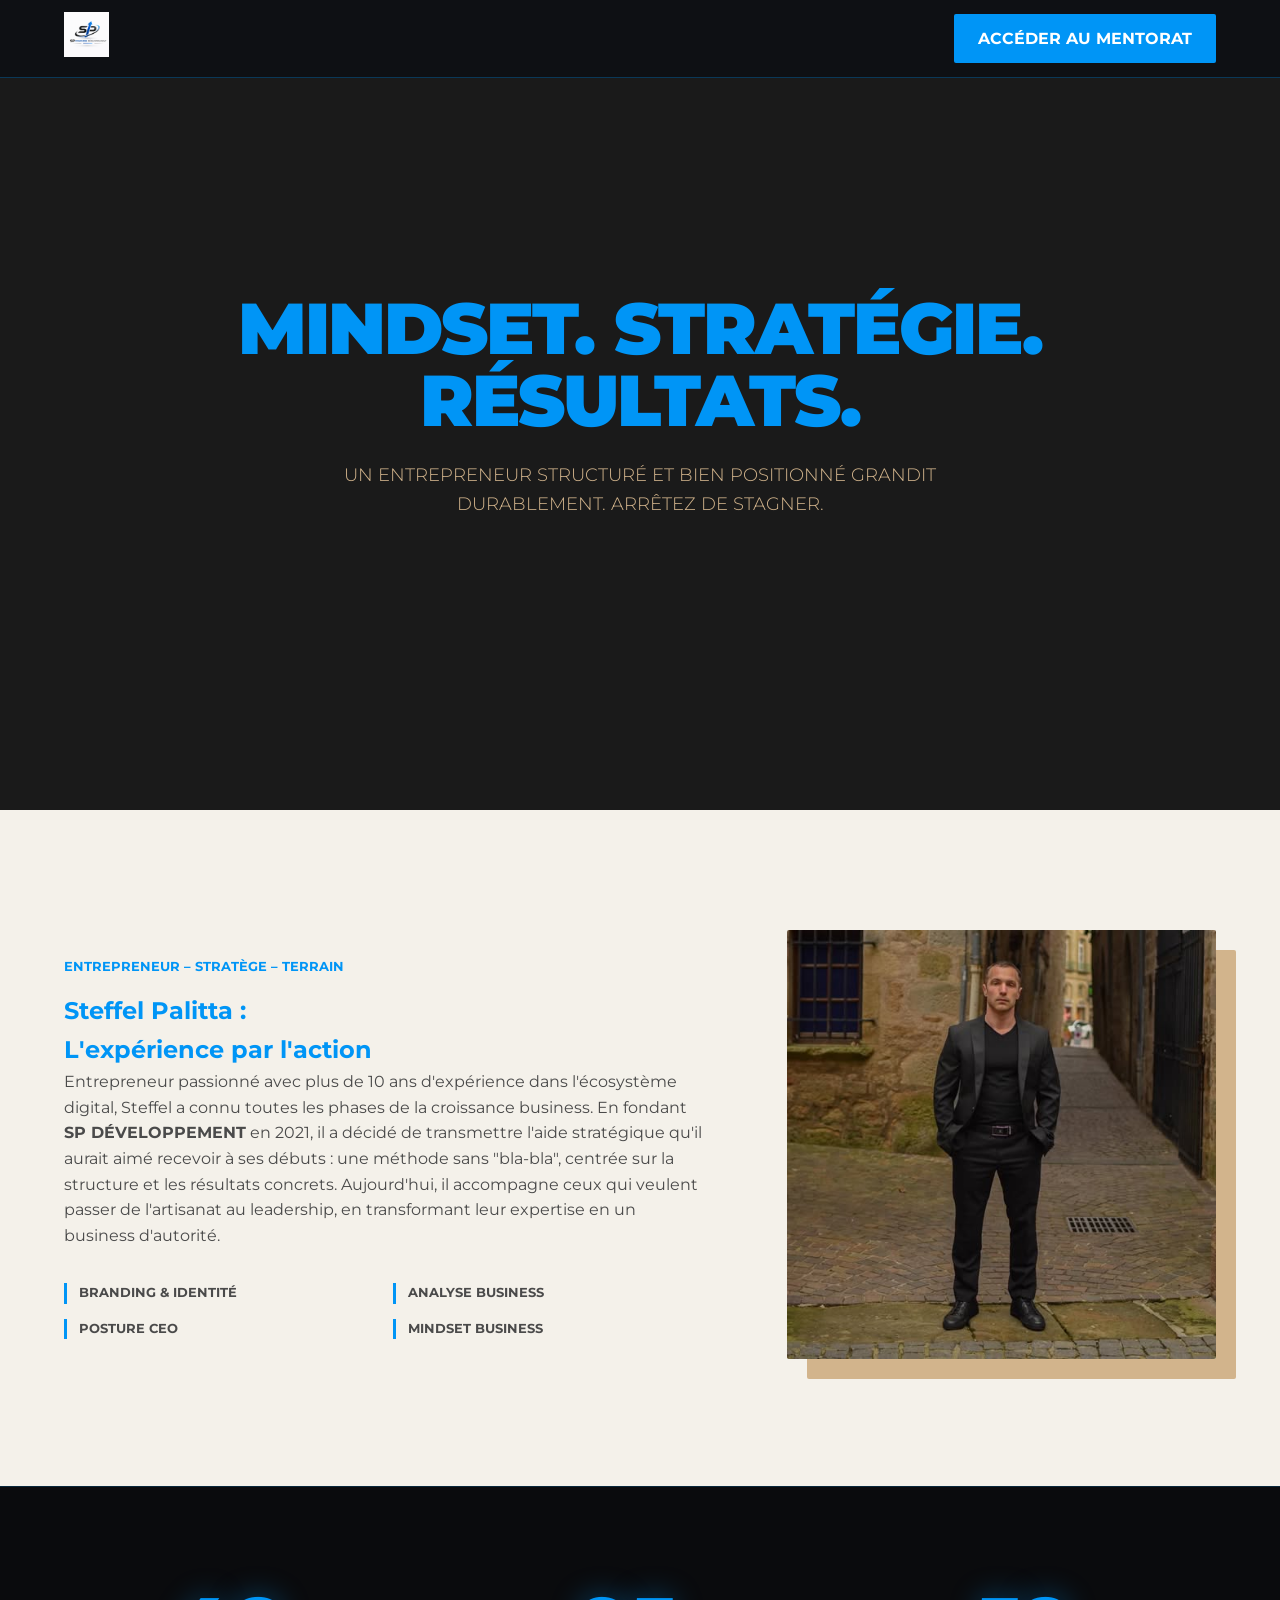
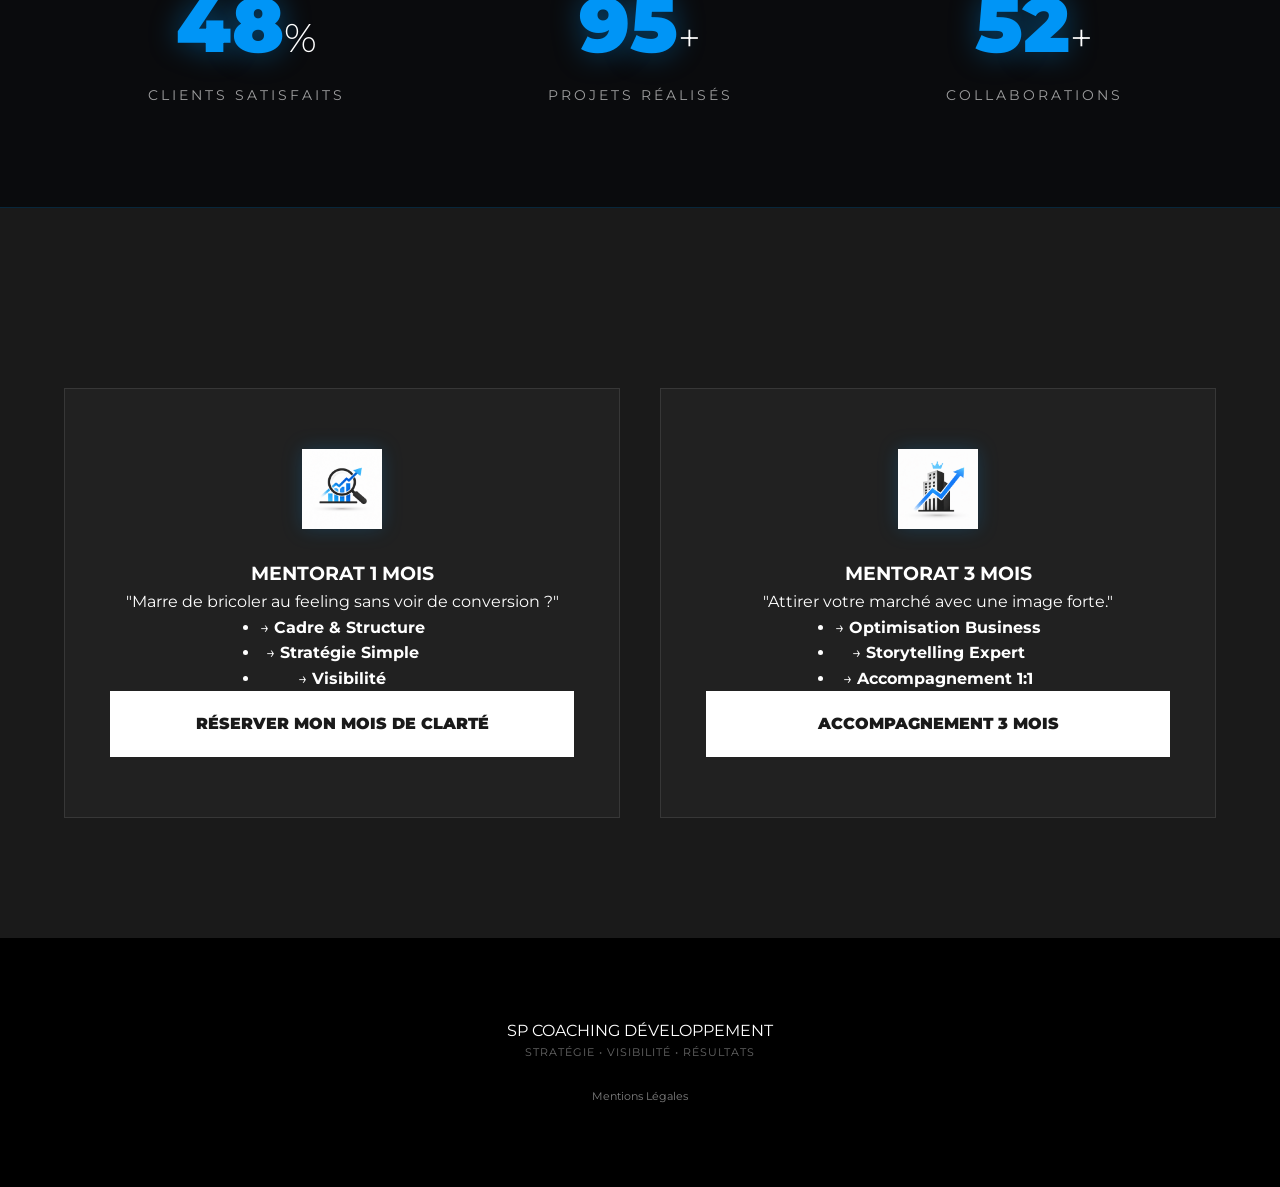
==== index.html @ ff1485f9 "Site complet sb-developpement" ====
<!DOCTYPE html>
<html lang="fr">
<head>
    <meta charset="UTF-8">
    <meta name="viewport" content="width=device-width, initial-scale=1.0">
    
    <title>SP Coaching Developpement | Stratégie & Croissance Entrepreneuriale</title>
    <meta name="description" content="Passez de l'artisanat au leadership avec Steffel Palitta. Accompagnement stratégique et mindset business.">

    <link rel="apple-touch-icon" sizes="180x180" href="assets/apple-touch-icon.png">
    <link rel="icon" type="image/png" sizes="32x32" href="assets/favicon-32x32.png">
    <link rel="icon" type="image/png" sizes="16x16" href="assets/favicon-16x16.png">
    <link rel="shortcut icon" href="assets/favicon.ico">

    <meta property="og:title" content="SP Coaching Développement | Stratégie & Croissance">
    <meta property="og:image" content="assets/logo.png">

    <link href="https://fonts.googleapis.com/css2?family=Montserrat:wght@300;400;700;900&display=swap" rel="stylesheet">
    <link rel="stylesheet" href="css/style.css">
</head>
<body>
    <div id="scroll-progress"></div>
    <header>
        <div class="logo-container">
            <img src="assets/logo.png" alt="SP Développement">
        </div>
        <a href="#offres" class="nav-btn">ACCÉDER AU MENTORAT</a>
    </header>

    <section class="hero">
        <h1 class="reveal active">MINDSET. STRATÉGIE.<br><span>RÉSULTATS.</span></h1>
        <p class="reveal active">Un entrepreneur structuré et bien positionné grandit durablement. Arrêtez de stagner.</p>
    </section>

    <section class="bio">
    <div class="container-bio">
        <div class="bio-text reveal active">
            <span class="tagline">ENTREPRENEUR – STRATÈGE – TERRAIN</span>
            <h2>Steffel Palitta : <br>L'expérience par l'action</h2>
            <p>Entrepreneur passionné avec plus de 10 ans d'expérience dans l'écosystème digital, Steffel a connu toutes les phases de la croissance business. En fondant <strong>SP DÉVELOPPEMENT</strong> en 2021, il a décidé de transmettre l'aide stratégique qu'il aurait aimé recevoir à ses débuts : une méthode sans "bla-bla", centrée sur la structure et les résultats concrets. Aujourd'hui, il accompagne ceux qui veulent passer de l'artisanat au leadership, en transformant leur expertise en un business d'autorité.</p>
            <div class="skills">
                <div class="skill">Branding & Identité</div>
                <div class="skill">Analyse Business</div>
                <div class="skill">Posture CEO</div>
                <div class="skill">Mindset Business</div>
            </div>
        </div>

        <div class="bio-img reveal active">
            <img src="assets/steffel.jpg" alt="Steffel Palitta">
        </div>
    </div>
</section>
<section class="stats-bar reveal">
    <div class="stat-item">
        <span class="stat-number" data-target="100">0</span><span class="suffix">%</span>
        <p>Clients Satisfaits</p>
    </div>
    <div class="stat-item">
        <span class="stat-number" data-target="200">0</span><span class="suffix">+</span>
        <p>Projets Réalisés</p>
    </div>
    <div class="stat-item">
        <span class="stat-number" data-target="108">0</span><span class="suffix">+</span>
        <p>Collaborations</p>
    </div>
</section>
    <section id="offres" class="offres">
        <div class="grid-offres">
        
        <div class="card-offre reveal">
            <img src="assets/icone-1.png" alt="Mentorat 1 mois" class="icon-offre">
            <h3>MENTORAT 1 MOIS</h3>
            <p class="pain-point">"Marre de bricoler au feeling sans voir de conversion ?"</p>
            <ul>
                <li>→ <strong>Cadre & Structure</strong></li>
                <li>→ <strong>Stratégie Simple</strong></li>
                <li>→ <strong>Visibilité</strong></li>
            </ul>
            <a href="https://wa.me/33616036590?text=Bonjour%20Steffel,%20je%20viens%20de%20ton%20site%20et%20je%20souhaite%20en%20savoir%20plus%20sur%20le%20Mentorat%201%20mois."target="_blank" class="btn-action">Réserver mon mois de clarté</a>
        </div>

        <div class="card-offre reveal">
            <img src="assets/icone-2.png" alt="Mentorat 3 mois" class="icon-offre">
            <h3>MENTORAT 3 MOIS</h3>
            <p class="pain-point">"Attirer votre marché avec une image forte."</p>
            <ul>
                <li>→ <strong>Optimisation Business</strong></li>
                <li>→ <strong>Storytelling Expert</strong></li>
                <li>→ <strong>Accompagnement 1:1</strong></li>
            </ul>
            <a href="https://wa.me/33616036590?text=Bonjour%20Steffel,%20je%20viens%20de%20ton%20site%20et%20je%20souhaite%20en%20savoir%20plus%20sur%20le%20Mentorat%203%20mois."target="_blank" class="btn-action">Accompagnement 3 mois</a>
        </div>

    </div>
    </section>

    <footer>
        <div class="footer-logo">SP COACHING DÉVELOPPEMENT</div>
        <p style="opacity: 0.4; font-size: 0.7rem; letter-spacing: 1px; margin-bottom: 20px;">STRATÉGIE • VISIBILITÉ • RÉSULTATS</p>
        <a href="mentions-legales.html" style="color: white; font-size: 0.7rem; text-decoration: none; opacity: 0.5;">Mentions Légales</a>
</body>
<script src="js/main.js"></script>
</html>
---- css/style.css ----
/* DESIGN GLOBAL & CHARTE GRAPHIQUE SP DÉVELOPPEMENT */
:root {
    --couleur-principale: #0095f6; 
    --couleur-sombre: #0F1115;
    --noir-graphite: #1a1a1a; /* Ajouté */
    --blanc-cassé: #F4F1EA;
    --gris-text: #4A4A4A;
    --beige-sable: #D2B48C; /* Ajouté pour tes sous-titres */
    --transition-smooth: all 0.3s ease; /* Ajouté pour tes animations */
}

/* Mise à jour automatique des éléments clés */
h1, h2, .highlight { color: var(--couleur-principale); }
.nav-btn { background-color: var(--couleur-principale); color: white; border: none; }
.cta-whatsapp { border: 2px solid var(--couleur-principale); color: var(--couleur-principale); }
.cta-whatsapp:hover { background-color: var(--couleur-principale); color: white; }

* { margin: 0; padding: 0; box-sizing: border-box; }
html { scroll-behavior: smooth; }
body { 
    font-family: 'Montserrat', sans-serif; 
    background-color: var(--couleur-sombre); /* On met un fond sombre par défaut */
    color: white; 
    line-height: 1.6; 
    overflow-x: hidden; 
}

/* ANIMATIONS DE RÉVÉLATION (CORRIGÉES) */
.reveal { 
    opacity: 1; /* On force à 1 pour que ce soit visible tout de suite */
    transform: none; 
}

/* On garde quand même l'animation pour plus tard */
@keyframes fadeIn { 
    from { opacity: 0; transform: translateY(20px); } 
    to { opacity: 1; transform: translateY(0); } 
}

.active { 
    animation: fadeIn 0.8s ease forwards; 
}

/* HEADER PREMIUM */
header { 
    background: rgba(15, 17, 21, 0.98); 
    backdrop-filter: blur(12px);
    padding: 12px 5%; 
    display: flex; justify-content: space-between; align-items: center; 
    position: fixed; width: 100%; top: 0; z-index: 1000; 
    border-bottom: 1px solid rgba(0, 149, 246, 0.3); 
}
.logo-container img { height: 45px; width: auto; }

.nav-btn { 
    background: var(--couleur-principale); 
    color: white; 
    padding: 12px 24px; 
    text-decoration: none; 
    font-weight: bold; 
    border-radius: 2px; 
    transition: var(--transition-smooth); 
}
.nav-btn:hover { background: white; color: var(--couleur-principale); }

/* HERO SECTION */
.hero { 
    height: 90vh; 
    background: var(--noir-graphite); 
    color: white; 
    display: flex; flex-direction: column; 
    justify-content: center; align-items: center; 
    text-align: center; padding: 0 5%; 
}
.hero h1 { font-size: clamp(2.2rem, 8vw, 4.5rem); text-transform: uppercase; font-weight: 900; line-height: 1; margin-bottom: 25px; letter-spacing: -2px; }
.hero span { color: var(--couleur-principale); }
.hero p { font-size: 1.1rem; max-width: 700px; color: var(--beige-sable); font-weight: 300; text-transform: uppercase; }

/* BIO - Mise en page Texte à gauche / Photo à droite */
.bio { 
    padding: 120px 5%; 
    background: var(--blanc-cassé); /* On utilise ta variable */
    color: var(--gris-text); /* On force un gris foncé lisible */
}

.container-bio { 
    max-width: 1200px; 
    margin: 0 auto; 
    display: flex; 
    gap: 80px; 
    align-items: center; 
}

.bio-text { 
    flex: 1.2; /* Le texte prend un peu plus de place */
}

.bio-img { 
    flex: 0.8; /* La photo vient se caler dans le vide à droite */
}

.bio-img img { 
    width: 100%; 
    border-radius: 2px; 
    box-shadow: 20px 20px 0 var(--beige-sable); 
}

.tagline { 
    color: var(--couleur-principale); 
    font-weight: 700; 
    text-transform: uppercase; 
    font-size: 0.8rem; 
    display: block; 
    margin-bottom: 15px;
}

.skills { 
    display: grid; 
    grid-template-columns: 1fr 1fr; 
    gap: 15px; 
    margin-top: 35px; 
}

.skill { 
    font-weight: 700; 
    font-size: 0.8rem; 
    text-transform: uppercase; 
    border-left: 3px solid var(--couleur-principale); 
    padding-left: 12px; 
}
/* OFFRES & ICONES */
.offres { padding: 120px 5%; background: var(--noir-graphite); color: white; }
.grid-offres { display: grid; grid-template-columns: repeat(auto-fit, minmax(350px, 1fr)); gap: 40px; max-width: 1200px; margin: 60px auto 0; }
/* SECTION OFFRES : Centrage et Impact visuel */
.card-offre { 
    background: rgba(255,255,255,0.03); 
    padding: 60px 45px; 
    border: 1px solid rgba(255,255,255,0.1); 
    transition: var(--transition-smooth);
    display: flex; 
    flex-direction: column; 
    align-items: center; /* Centre tes "carrés" internes horizontalement */
    text-align: center;   /* Aligne tes textes au milieu */
}

.icon-offre { 
    width: 80px; /* Taille augmentée pour Alexandra */
    height: auto; 
    margin-bottom: 30px; 
    display: block; 
    transition: var(--transition-smooth);
    filter: drop-shadow(0 0 10px rgba(0, 149, 246, 0.2)); /* Lueur subtile */
}
.card-offre:hover .icon-offre { transform: translateY(-5px) scale(1.1); }

.btn-action { 
    display: block; width: 100%; padding: 20px; text-align: center; 
    background: white; color: var(--noir-graphite); text-decoration: none; 
    font-weight: 900; text-transform: uppercase; transition: var(--transition-smooth); 
}
.btn-action:hover { background: var(--couleur-principale); color: white; box-shadow: 0 10px 20px rgba(0, 149, 246, 0.4); }

footer { padding: 80px 5%; background: black; text-align: center; color: white; }
/* STYLE DU FOOTER FINAL */
footer {
    padding: 80px 5%;
    background: #000000;
    text-align: center;
    color: white;
}

footer a {
    color: rgba(255, 255, 255, 0.6);
    text-decoration: none;
    font-size: 0.8rem;
    transition: var(--transition-smooth);
}

footer a:hover {
    color: var(--couleur-principale);
    text-decoration: underline;
}
/* --- SECTION STATS PIMPÉE --- */
.stats-bar {
    display: flex;
    justify-content: space-around;
    align-items: center;
    padding: 100px 5%;
    background: #0a0b0d; 
    border-top: 1px solid rgba(0, 149, 246, 0.2);
    border-bottom: 1px solid rgba(0, 149, 246, 0.2);
    flex-wrap: wrap; 
    gap: 30px;
} /* <-- J'ai ajouté cette accolade qui manquait */

.stat-item {
    text-align: center;
    min-width: 200px;
}

.stat-number {
    font-size: clamp(3rem, 6vw, 5rem); 
    font-weight: 900;
    color: var(--couleur-principale); 
    text-shadow: 0 0 30px rgba(0, 149, 246, 0.4); 
    line-height: 1;
}

.suffix {
    font-size: 2.5rem;
    color: white;
    font-weight: 300;
}

.stat-item p {
    text-transform: uppercase;
    font-size: 0.85rem;
    letter-spacing: 3px;
    color: rgba(255, 255, 255, 0.6);
    margin-top: 15px;
}

/* BARRE DE PROGRESSION HAUT DE PAGE */
#scroll-progress {
    position: fixed;
    top: 0;
    left: 0;
    width: 0%; /* Elle commence à zéro */
    height: 4px;
    background: #0095f6; /* Ton bleu signature */
    z-index: 10001; /* Doit être au-dessus du header */
    box-shadow: 0 0 10px rgba(0, 149, 246, 0.5);
    transition: width 0.1s ease-out;
}
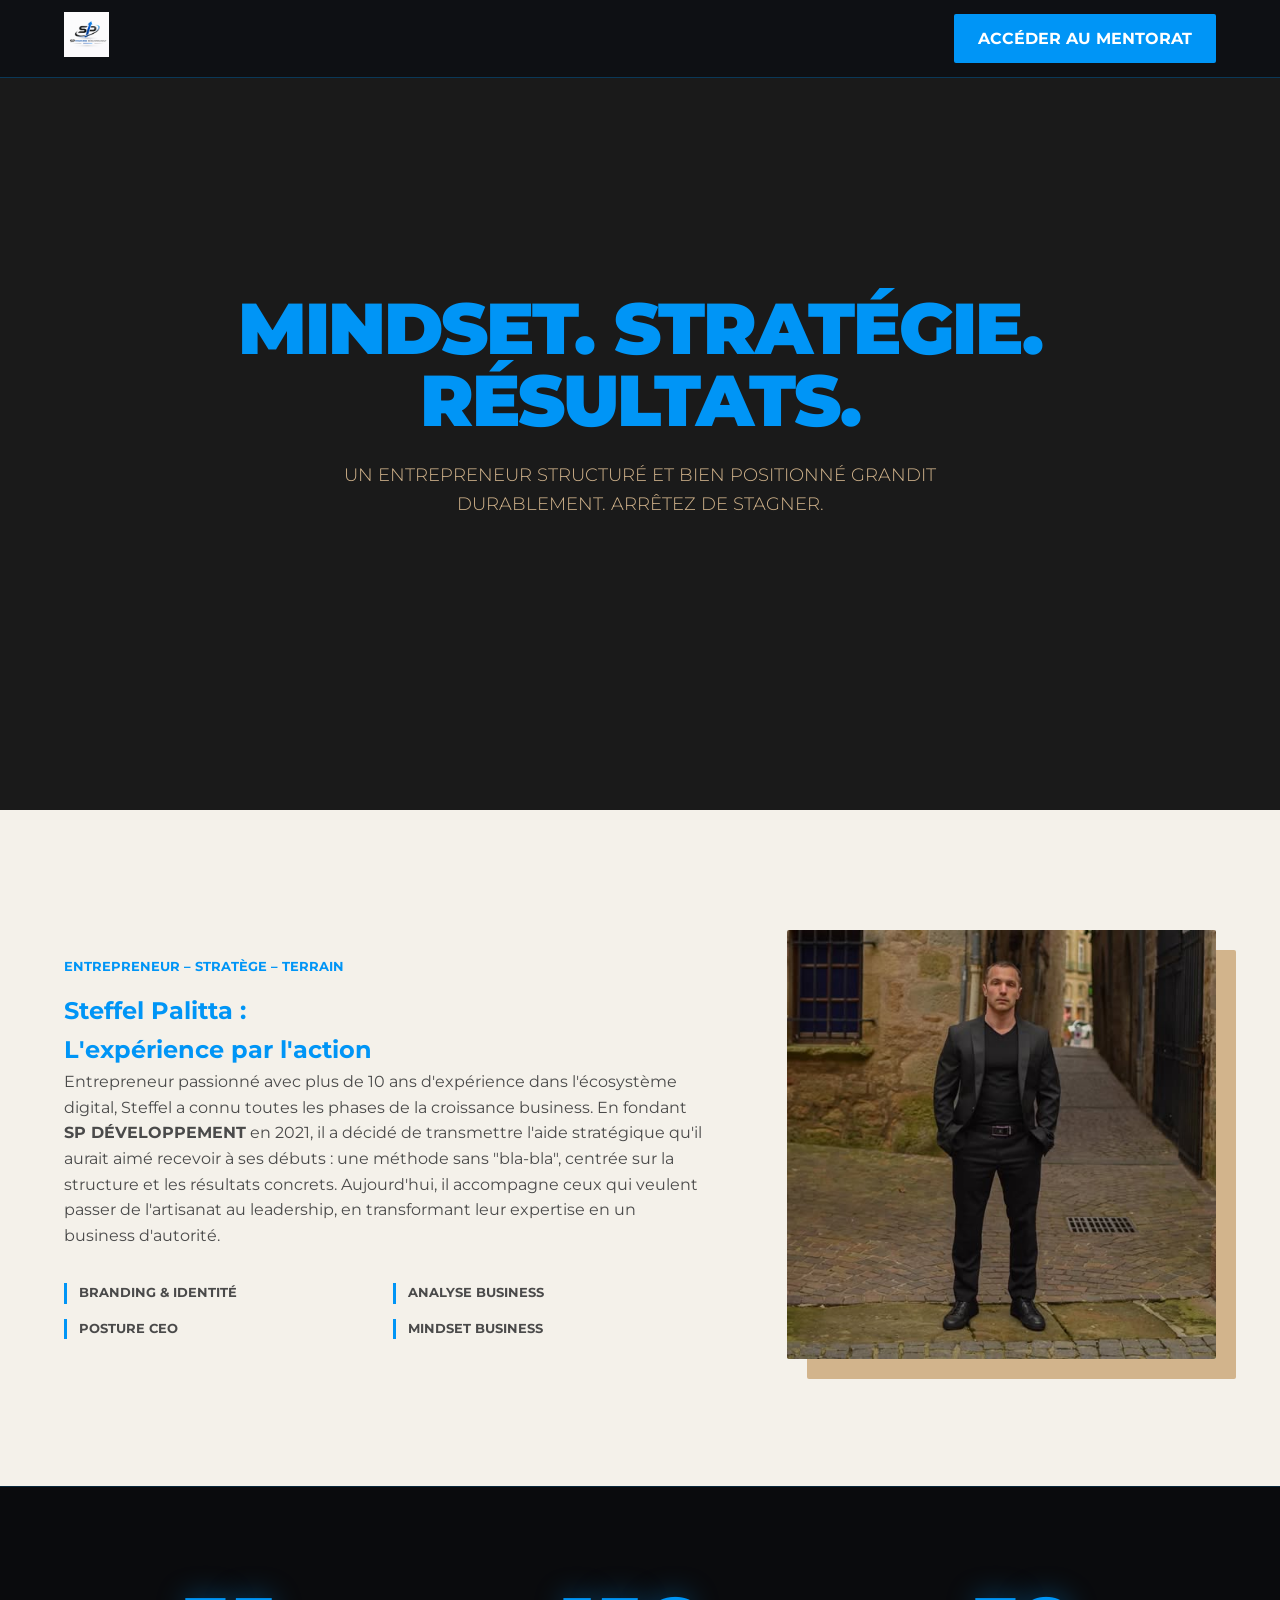
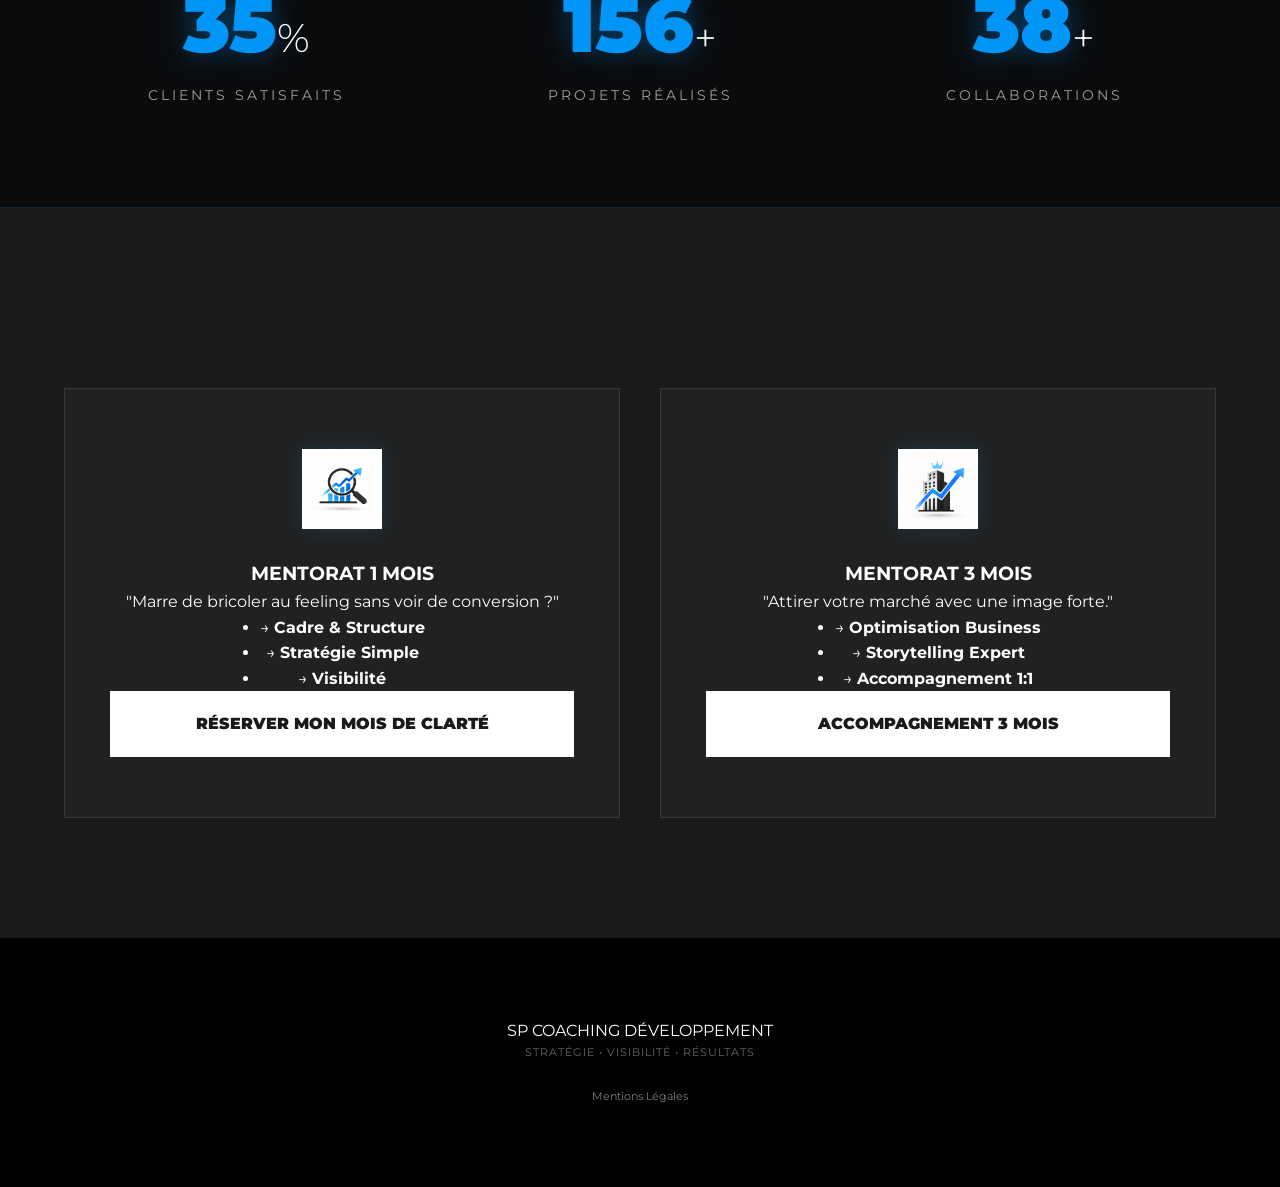
==== commit 86f86a79: "MAJ chiffre compteur" ====
--- a/index.html
+++ b/index.html
@@ -57,7 +57,7 @@
         <p>Clients Satisfaits</p>
     </div>
     <div class="stat-item">
-        <span class="stat-number" data-target="200">0</span><span class="suffix">+</span>
+        <span class="stat-number" data-target="450">0</span><span class="suffix">+</span>
         <p>Projets Réalisés</p>
     </div>
     <div class="stat-item">
